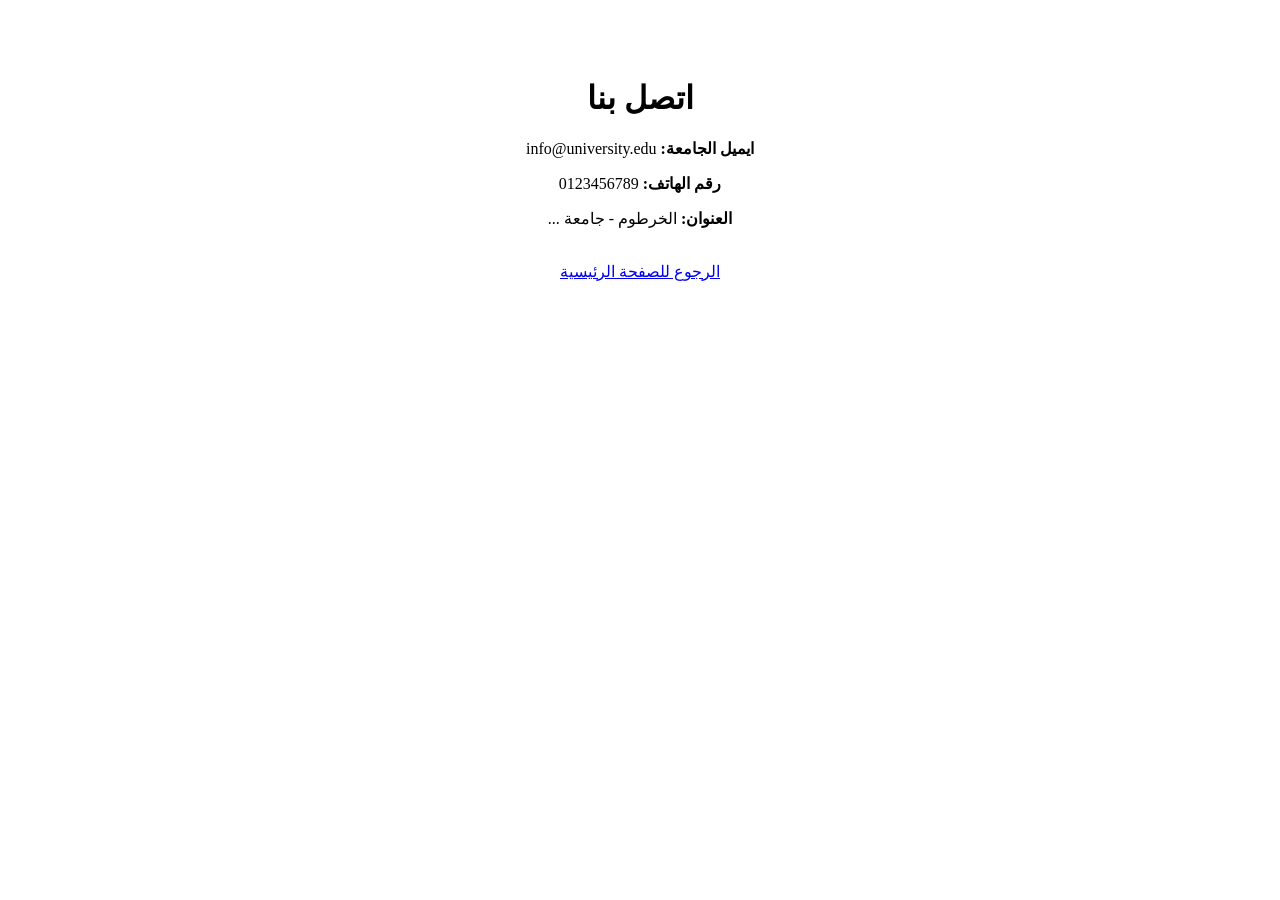
==== contact.html @ 29741a83 "Add files via upload" ====
<!DOCTYPE html>
<html lang="ar" dir="rtl">
<head>
    <meta charset="UTF-8">
    <title>اتصل بنا</title>
    <link rel="stylesheet" href="css/style.css">
</head>

<body>

    <div style="text-align:center; padding:50px;">

        <h1>اتصل بنا</h1>

        <p><b>ايميل الجامعة:</b> info@university.edu</p>

        <p><b>رقم الهاتف:</b> 0123456789</p>

        <p><b>العنوان:</b> الخرطوم - جامعة ...</p>

        <br>

        <a href="index.html" class="btn btn-green">
            الرجوع للصفحة الرئيسية
        </a>

    </div>

</body>
</html>
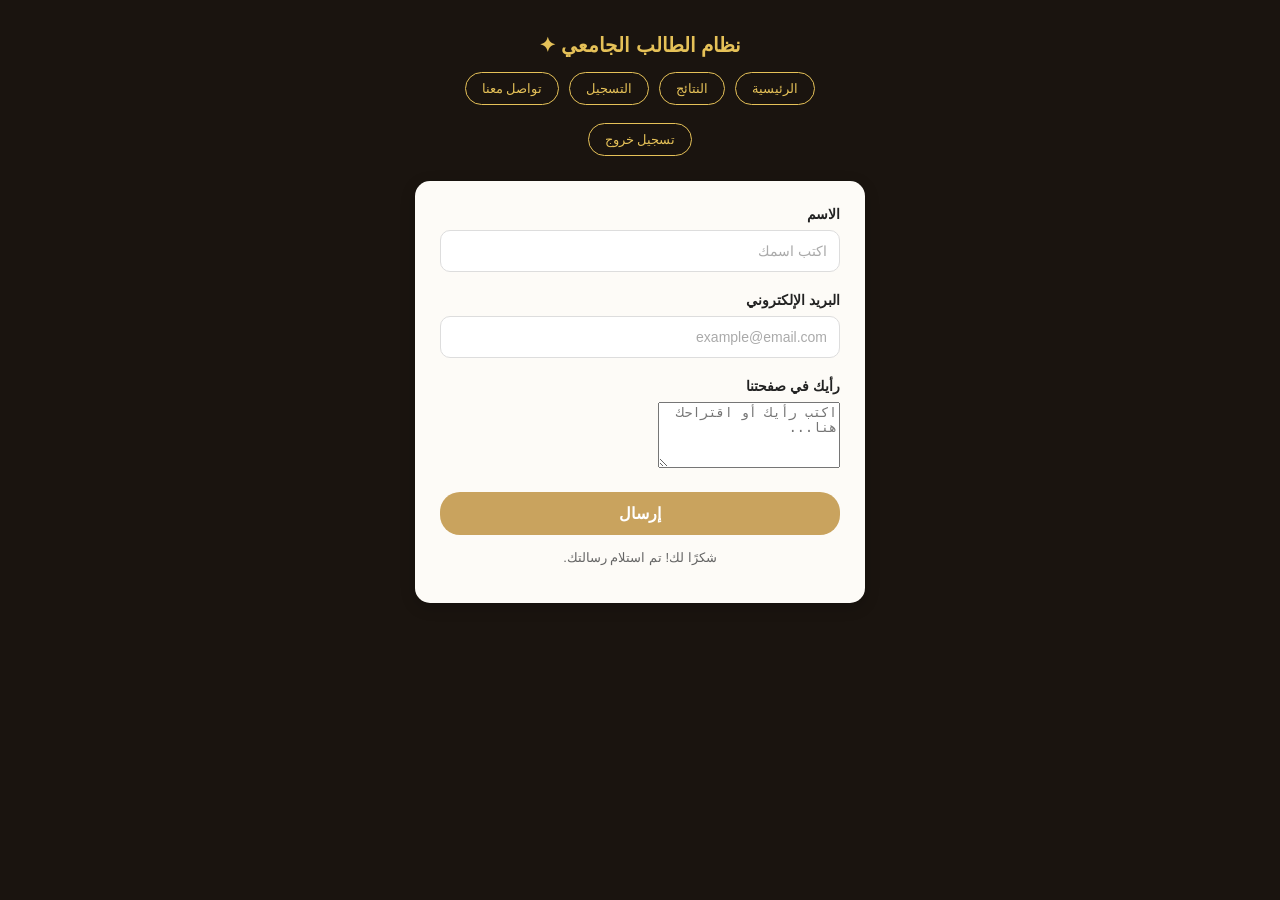
==== commit c89e4ca2: "Add files via upload" ====
--- a/contact.html
+++ b/contact.html
@@ -2,29 +2,49 @@
 <html lang="ar" dir="rtl">
 <head>
     <meta charset="UTF-8">
-    <title>اتصل بنا</title>
-    <link rel="stylesheet" href="css/style.css">
+    <meta name="viewport" content="width=device-width, initial-scale=1.0">
+    <title>نظام الطالب الجامعي - تواصل معنا</title>
+    <link rel="stylesheet" href="style.css">
 </head>
-
 <body>
 
-    <div style="text-align:center; padding:50px;">
+    <div class="container">
+        <!-- رأس الصفحة (الهيدر) -->
+        <header class="header">
+            <h1 class="brand-title">نظام الطالب الجامعي <span class="sparkle">✦</span></h1>
+            <div class="nav-buttons">
+                <button class="btn-outline">الرئيسية</button>
+                <button class="btn-outline">النتائج</button>
+                <button class="btn-outline">التسجيل</button>
+                <button class="btn-outline active">تواصل معنا</button>
+            </div>
+            <button class="btn-outline logout-btn">تسجيل خروج</button>
+        </header>
 
-        <h1>اتصل بنا</h1>
+        <!-- نموذج تواصل معنا (مستوحى من تصميم Um Salma Perfumes) -->
+        <main class="form-card">
+            <form>
+                <div class="input-group">
+                    <label for="student-name">الاسم</label>
+                    <input type="text" id="student-name" placeholder="اكتب اسمك">
+                </div>
 
-        <p><b>ايميل الجامعة:</b> info@university.edu</p>
+                <div class="input-group">
+                    <label for="email">البريد الإلكتروني</label>
+                    <input type="email" id="email" placeholder="example@email.com">
+                </div>
 
-        <p><b>رقم الهاتف:</b> 0123456789</p>
+                <div class="input-group">
+                    <label for="message">رأيك في صفحتنا</label>
+                    <textarea id="message" rows="4" placeholder="اكتب رأيك أو اقتراحك هنا..."></textarea>
+                </div>
 
-        <p><b>العنوان:</b> الخرطوم - جامعة ...</p>
-
-        <br>
-
-        <a href="index.html" class="btn btn-green">
-            الرجوع للصفحة الرئيسية
-        </a>
-
+                <button type="submit" class="btn-submit">إرسال</button>
+            </form>
+            
+            <p class="success-message">شكرًا لك! تم استلام رسالتك.</p>
+        </main>
     </div>
 
 </body>
-</html>+</html>
--- a/style.css
+++ b/style.css
@@ -0,0 +1,116 @@
+body {
+    background-color: #1a140f; /* خلفية داكنة متناسقة مع تصميم الصورة */
+    font-family: Tahoma, sans-serif;
+    color: #fff;
+    margin: 0;
+    padding: 20px;
+    direction: rtl;
+}
+
+.container {
+    max-width: 450px;
+    margin: 0 auto;
+    text-align: center;
+}
+
+.header {
+    margin-bottom: 25px;
+}
+
+.brand-title {
+    color: #e5c158; /* لون ذهبي مميز */
+    font-size: 20px;
+    margin-bottom: 15px;
+}
+
+.sparkle {
+    color: #e5c158;
+}
+
+.nav-buttons {
+    display: flex;
+    justify-content: center;
+    gap: 10px;
+    margin-bottom: 10px;
+}
+
+.btn-outline {
+    background: transparent;
+    border: 1px solid #e5c158;
+    color: #e5c158;
+    padding: 8px 16px;
+    border-radius: 20px;
+    cursor: pointer;
+    font-size: 13px;
+    transition: 0.3s;
+}
+
+.btn-outline:hover {
+    background: #e5c158;
+    color: #1a140f;
+}
+
+.logout-btn {
+    margin-top: 8px;
+    display: inline-block;
+}
+
+.form-card {
+    background-color: #fdfbf7; /* خلفية النموذج الفاتحة تماماً كالصورة */
+    color: #333;
+    padding: 25px;
+    border-radius: 15px;
+    text-align: right;
+    box-shadow: 0 4px 15px rgba(0,0,0,0.2);
+}
+
+.input-group {
+    margin-bottom: 20px;
+}
+
+.input-group label {
+    display: block;
+    font-weight: bold;
+    margin-bottom: 8px;
+    color: #222;
+    font-size: 14px;
+}
+
+.input-group input {
+    width: 100%;
+    padding: 12px;
+    border: 1px solid #ddd;
+    border-radius: 10px;
+    box-sizing: border-box;
+    font-family: inherit;
+    font-size: 14px;
+    background-color: #fff;
+}
+
+.input-group input::placeholder {
+    color: #aaa;
+}
+
+.btn-submit {
+    width: 100%;
+    background-color: #c9a35e; /* لون الزر المتناسق مع الهيدر */
+    color: white;
+    border: none;
+    padding: 12px;
+    border-radius: 20px;
+    font-size: 16px;
+    font-weight: bold;
+    cursor: pointer;
+    transition: 0.3s;
+}
+
+.btn-submit:hover {
+    background-color: #b38e4e;
+}
+
+.success-message {
+    text-align: center;
+    color: #666;
+    font-size: 13px;
+    margin-top: 15px;
+}
